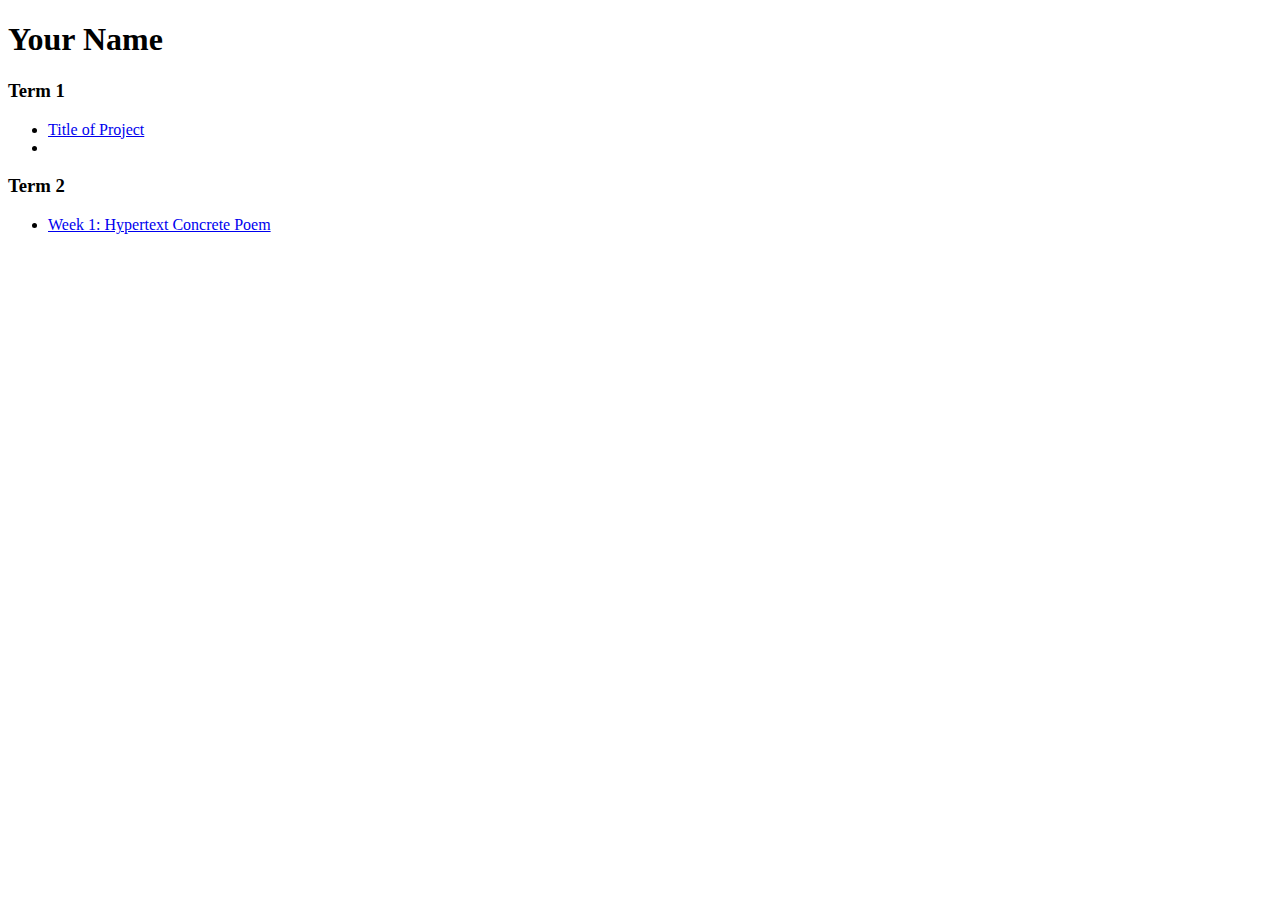
==== index.html @ aa2e7eb6 "original" ====
<!DOCTYPE html>
<html>
    <head>
        <meta charset="UTF-8">
        <title>WCC Portfolio</title>
    </head>
    <body>

        <!--This is a comment in HTML-->

        <!--This week we are keeping things very simple, please do not add anything extra, no CSS styling etc.-->

        <!--Change to your full name below-->
        <h1>Your Name</h1>

        <h3>Term 1</h3>

        <!--Add two to five links to projects from last term that you should host on github-->
        <ul>
            <li>
                <!--This is a link, the href value should contain the url or relative path to a page. / means the root folder of the directory structure-->
                <a href="/">Title of Project</a>
            </li>
            <li>
                <!-- Keep adding as many new list items with links as you need-->
            </li>
        </ul>

        <h3>Term 2</h3>

        <!-- Change the href attribute value from / to the url to your project -->
        <ul>
            <li>
                <a href="/">Week 1: Hypertext Concrete Poem</a>
            </li>
        </ul>

    </body>
</html>
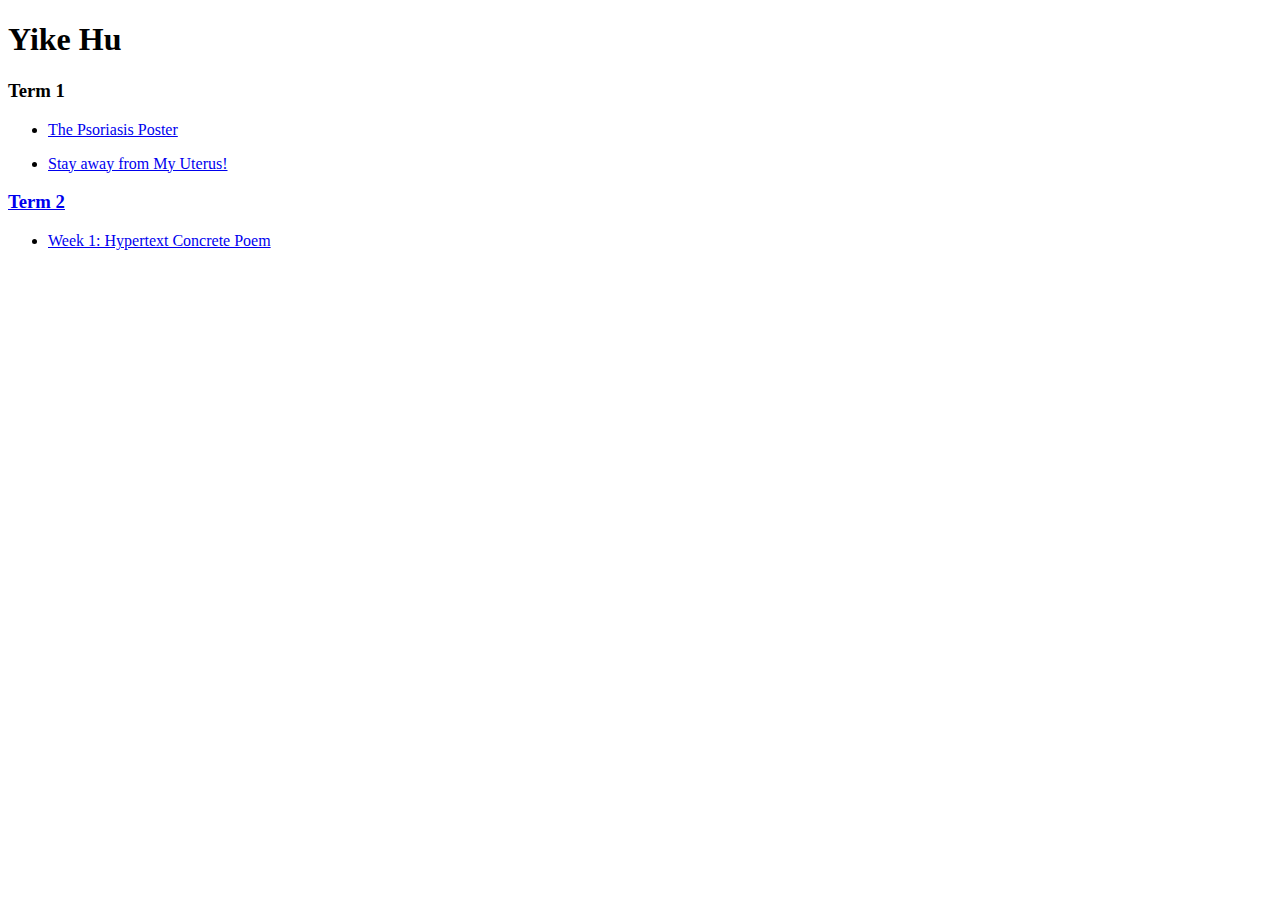
==== commit a86eebcd: "1.23" ====
--- a/index.html
+++ b/index.html
@@ -11,7 +11,7 @@
         <!--This week we are keeping things very simple, please do not add anything extra, no CSS styling etc.-->
 
         <!--Change to your full name below-->
-        <h1>Your Name</h1>
+        <h1>Yike Hu</h1>
 
         <h3>Term 1</h3>
 
@@ -19,10 +19,13 @@
         <ul>
             <li>
                 <!--This is a link, the href value should contain the url or relative path to a page. / means the root folder of the directory structure-->
-                <a href="/">Title of Project</a>
+                <a href="https://vimeo.com/790653740">The Psoriasis Poster</p>
             </li>
+                
             <li>
+                <a href="https://vimeo.com/780585322">Stay away from My Uterus!</p>
                 <!-- Keep adding as many new list items with links as you need-->
+                
             </li>
         </ul>
 
@@ -31,7 +34,7 @@
         <!-- Change the href attribute value from / to the url to your project -->
         <ul>
             <li>
-                <a href="/">Week 1: Hypertext Concrete Poem</a>
+                <a href="/Users/val/Documents/GitHub/week1_assignment/index.html">Week 1: Hypertext Concrete Poem</p>
             </li>
         </ul>
 
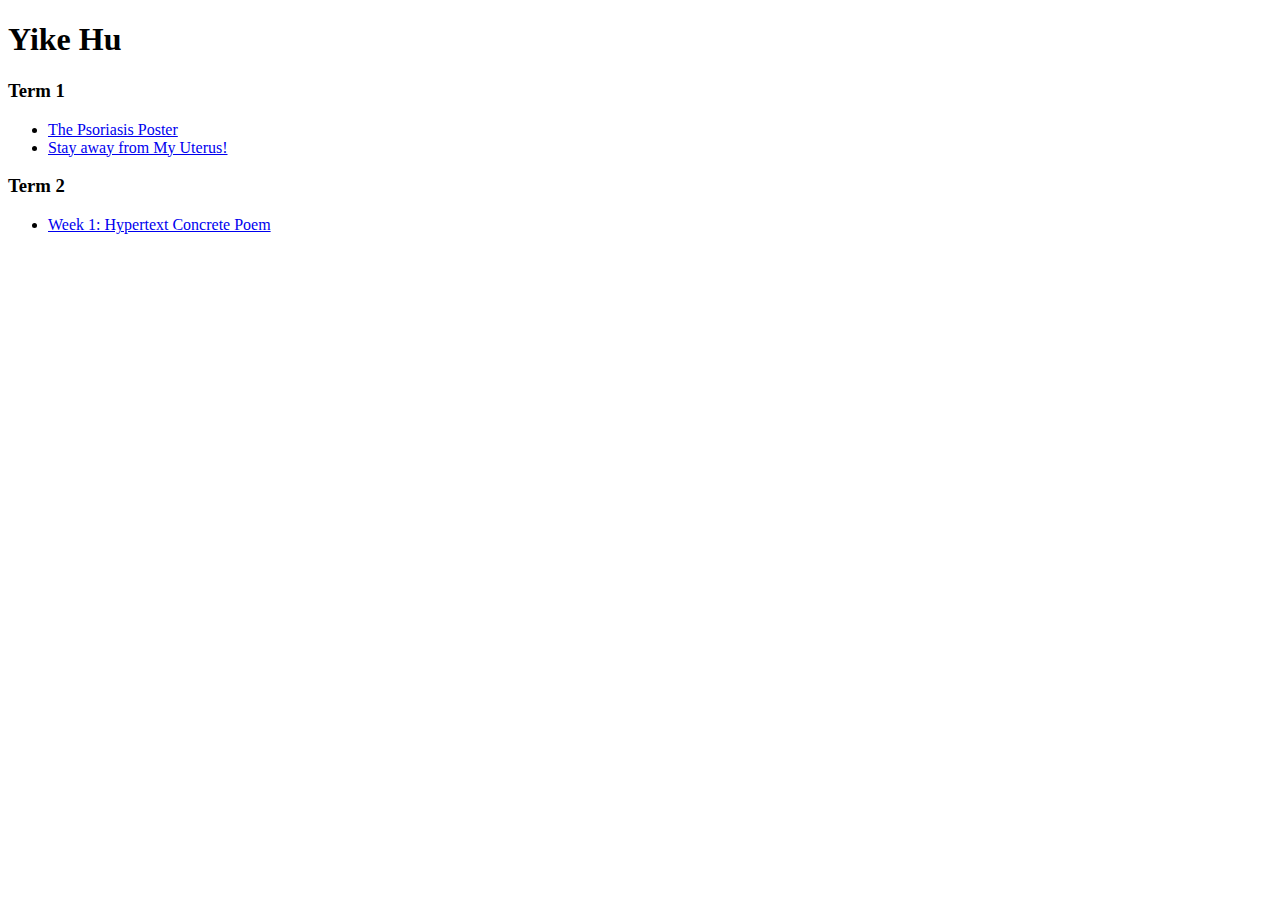
==== commit 7c52eb21: "update1" ====
--- a/index.html
+++ b/index.html
@@ -19,22 +19,22 @@
         <ul>
             <li>
                 <!--This is a link, the href value should contain the url or relative path to a page. / means the root folder of the directory structure-->
-                <a href="https://vimeo.com/790653740">The Psoriasis Poster</p>
+                <a href="https://vimeo.com/790653740">The Psoriasis Poster</a>
             </li>
                 
             <li>
-                <a href="https://vimeo.com/780585322">Stay away from My Uterus!</p>
                 <!-- Keep adding as many new list items with links as you need-->
-                
+                <a href="https://vimeo.com/780585322">Stay away from My Uterus!</a>
             </li>
         </ul>
+
 
         <h3>Term 2</h3>
 
         <!-- Change the href attribute value from / to the url to your project -->
         <ul>
             <li>
-                <a href="/Users/val/Documents/GitHub/week1_assignment/index.html">Week 1: Hypertext Concrete Poem</p>
+                <a href="https://yiiikkkeya.github.io/week1_assignment/">Week 1: Hypertext Concrete Poem</a>
             </li>
         </ul>
 
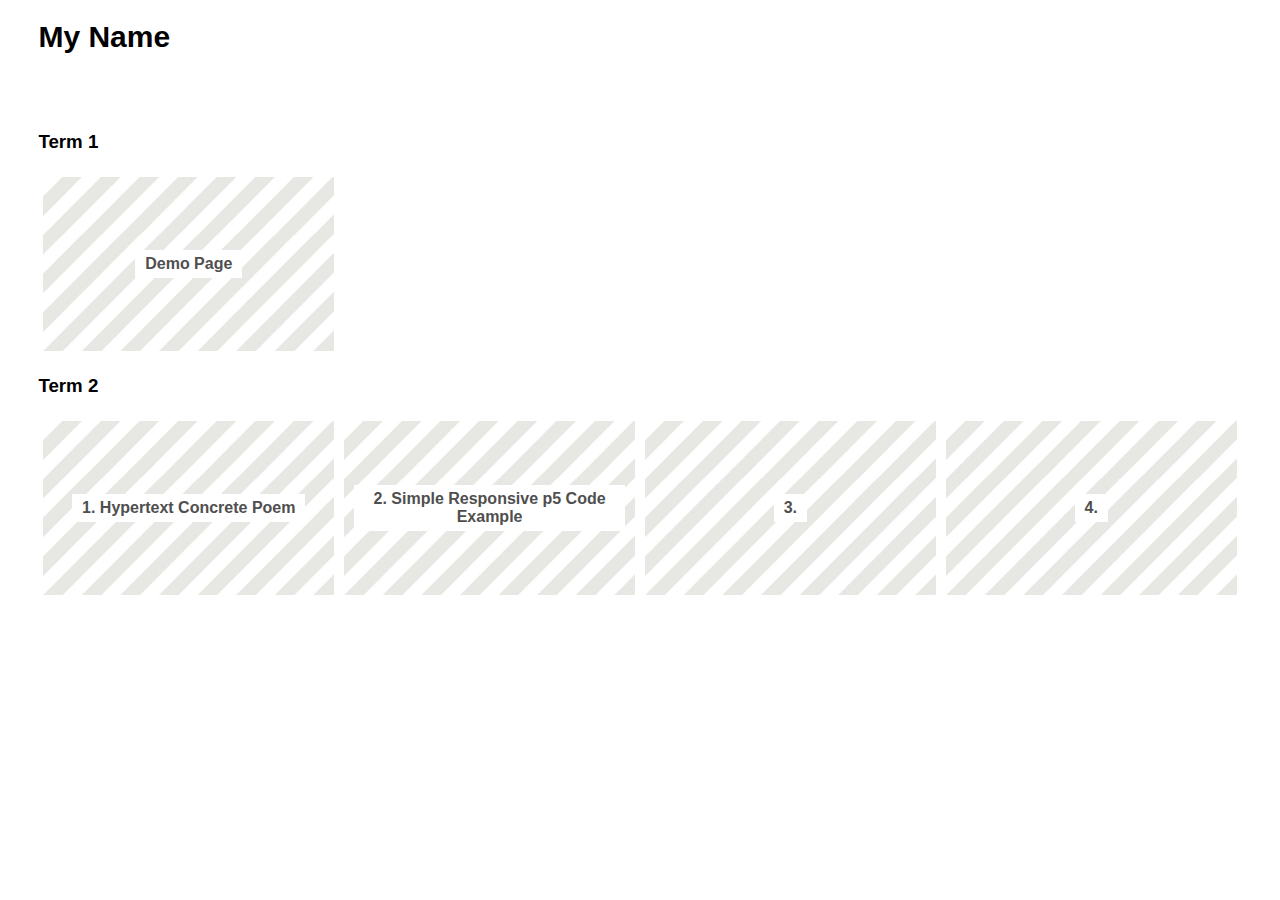
==== commit 42049914: "2" ====
--- a/index.html
+++ b/index.html
@@ -2,41 +2,70 @@
 <html>
     <head>
         <meta charset="UTF-8">
+
+        <!-- meta viewport tag needed to make site responsive on mobile devices https://developer.mozilla.org/en-US/docs/Web/HTML/Viewport_meta_tag -->
+        <meta name="viewport" content="width=device-width, initial-scale=1" />
+
         <title>WCC Portfolio</title>
+
+        <link rel="stylesheet" href="./css/style.css">
+
     </head>
     <body>
 
-        <!--This is a comment in HTML-->
+        <header>
+            <h1>My Name</h1>
 
-        <!--This week we are keeping things very simple, please do not add anything extra, no CSS styling etc.-->
+        </header>
 
-        <!--Change to your full name below-->
-        <h1>Yike Hu</h1>
+        <main>
+            <h3>Term 1</h3>
+            <section class="flex-container">
+                <div class="flex-item"> 
+                    <a href="./html-demo-page">
+                        <h4>Demo Page</h4>
+                    </a>
+                </div>
+            </section>
 
-        <h3>Term 1</h3>
+            <h3>Term 2</h3>
+            <section class="flex-container">
 
-        <!--Add two to five links to projects from last term that you should host on github-->
-        <ul>
-            <li>
-                <!--This is a link, the href value should contain the url or relative path to a page. / means the root folder of the directory structure-->
-                <a href="https://vimeo.com/790653740">The Psoriasis Poster</a>
-            </li>
+                <div class="flex-item"> 
+                    <a href="https://rebecca-aston.github.io/hypertext-concrete-poetry/">
+                        <h4>1. Hypertext Concrete Poem</h4>
+                    </a>
+                </div>
+         
+                <div class="flex-item"> 
+                    <a href="https://rebecca-aston.github.io/simple-responsive-3D/">
+                        <h4>2. Simple Responsive p5 Code Example </h4>
+                    </a>
+                </div>
+
+                <div class="flex-item"> 
+                    <a href="#">
+                        <h4>3.</h4>
+                    </a>
+                </div>
+
+                <div class="flex-item"> 
+                    <a href="#">
+                        <h4>4.</h4>
+                    </a>
+                </div>
+
+                    <!-- Keep adding per week -->
+
                 
-            <li>
-                <!-- Keep adding as many new list items with links as you need-->
-                <a href="https://vimeo.com/780585322">Stay away from My Uterus!</a>
-            </li>
-        </ul>
+            </section> 
 
-
-        <h3>Term 2</h3>
-
-        <!-- Change the href attribute value from / to the url to your project -->
-        <ul>
-            <li>
-                <a href="https://yiiikkkeya.github.io/week1_assignment/">Week 1: Hypertext Concrete Poem</a>
-            </li>
-        </ul>
+        </main>
+        <footer>
+           <!-- normally information like contact details etc  -->
+           <!-- read more about semantic HTML https://www.w3schools.com/html/html5_semantic_elements.asp -->
+           
+        </footer>
 
     </body>
 </html>--- a/css/style.css
+++ b/css/style.css
@@ -0,0 +1,135 @@
+
+/*This is a comment in CSS*/
+
+body{
+    font-family: Verdana, sans-serif;
+    margin: 0;
+}
+
+h1{
+    font-size: 30px;
+    
+}
+
+p{
+    font-size: 16px;
+}
+
+header{
+    padding:0 3%;
+}
+
+main{
+    width:100%;
+    max-width:1400px; /* means it won't be larger than 1200px on larger screens */
+    box-sizing: border-box;
+    margin: 0 auto;
+    padding: 3%;
+
+}
+
+footer{
+    width:100%;
+    min-height:100px;
+}
+
+
+/* Flex layouts are one of the easier ways to style responsive layouts that work on all devices */
+/* https://developer.mozilla.org/en-US/docs/Learn/CSS/CSS_layout/Flexbox */
+
+.flex-container{
+    display: flex; /* all children will now be flex items */
+    flex-direction: row; /* other option is column */
+    flex-wrap: wrap; /* means the children will wrap to a new line */
+}
+
+.flex-item{
+    display: flex;
+    /* the following three items can be put on one line: https://developer.mozilla.org/en-US/docs/Web/CSS/flex */
+    flex-grow: 0;
+    flex-shrink: 0;
+    flex-basis: 25%; /*width of the box, take up a quarter of the parent's size*/
+    box-sizing: border-box; /*this means that we can add padding, line below, and still only take 25% width of parent*/
+    padding: 5px;
+}
+
+.flex-item a{
+    display: flex;
+    width: 100%;
+    height: 0;
+    padding: 30% 0;
+    background-image: url(../assets/images/lightgrey-line.jpeg); /*change the image to one of you choice */
+    background-position: center;
+    background-size: 100%;
+    justify-content: center;
+    align-items: center;
+    text-align: center;
+    text-decoration: none;
+    color:#4f4f4f;
+    transition: all 0.2s; /* CSS transitions https://developer.mozilla.org/en-US/docs/Web/CSS/CSS_Transitions/Using_CSS_transitions */
+}
+
+/* want a different background image for each project? */
+/* try give each a tag a unique id in your HTML and then set different background images here*/
+/* EXAMPLE CSS: won't work if you just un-comment this:*/
+/* .flex-item a#my-special-id{
+    background-image: url(../assets/images/custom-image-name.jpeg); 
+} */
+
+
+.flex-item a:hover{
+    color:#bbbbbb;
+    background-size: 120%;
+}
+
+.flex-item h4{
+   margin:10px;
+   background-color: white;
+   padding:5px 10px;
+}
+
+
+/* Media Queries for responsive design */
+
+/* Un-comment the body background-colors to see bold debug color change between screen sizes */
+
+/* Extra large */
+@media screen and (max-width: 1200px) {
+    /* body {
+      background-color: rgb(0, 255, 162);
+    } */
+
+    .flex-item{
+        flex-basis: 33.33%; /*width of the box, take up a quarter of the parent's size*/
+    }
+}
+
+/* Large */
+@media screen and (max-width: 992px) {
+    /* body {
+      background-color: rgb(255, 81, 0);
+    } */
+
+}
+
+/* Medium */
+@media screen and (max-width: 768px) {
+    /* body {
+      background-color: rgb(255, 0, 191);
+    } */
+
+    .flex-item{
+        flex-basis: 50%; /*width of the box, take up a quarter of the parent's size*/
+    }
+}
+
+/* Small */
+@media screen and (max-width: 576px) {
+    /* body {
+      background-color: blue;
+    } */
+
+    .flex-item{
+        flex-basis: 100%; /*width of the box, take up a quarter of the parent's size*/
+    }
+}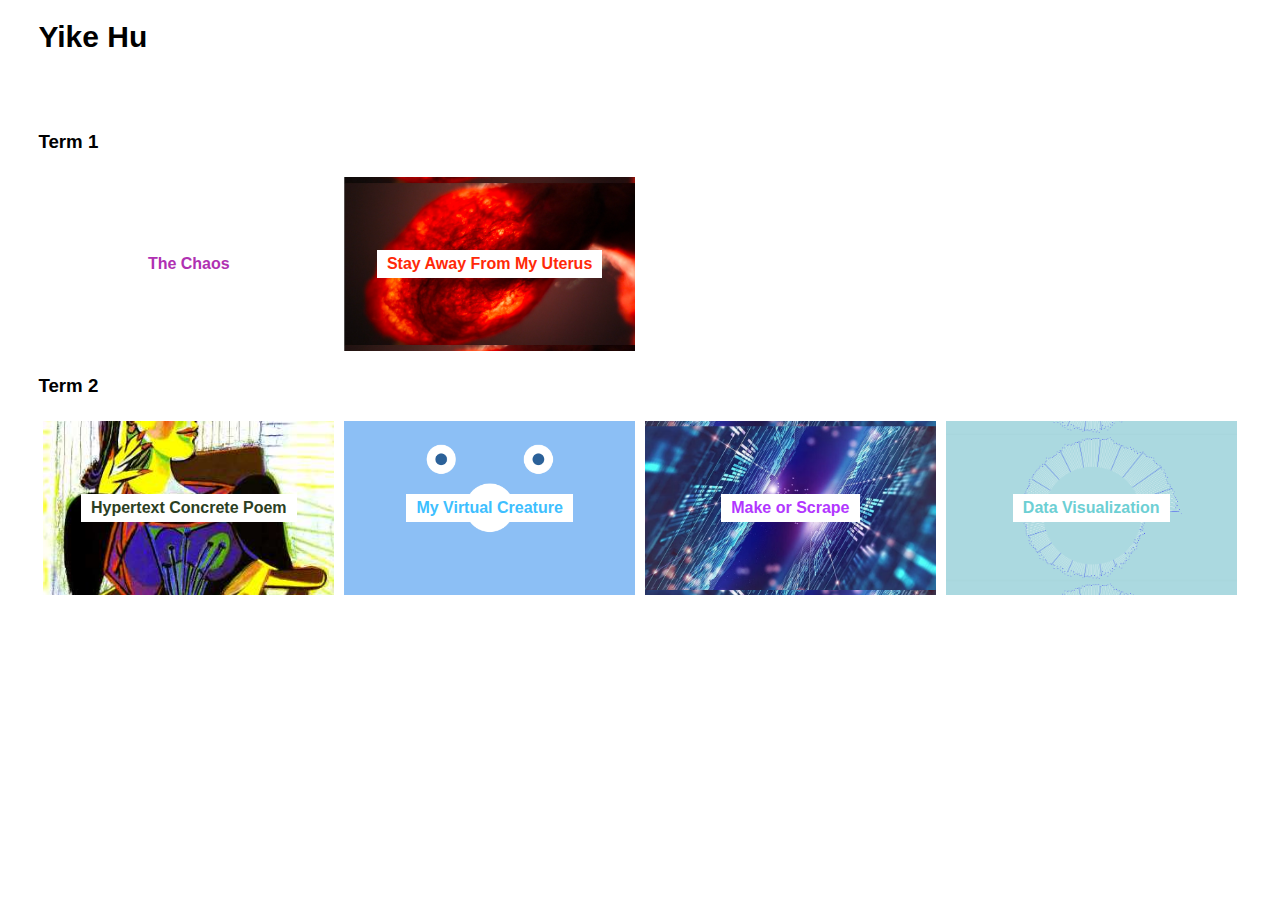
==== commit 48338187: "2.12" ====
--- a/index.html
+++ b/index.html
@@ -6,7 +6,7 @@
         <!-- meta viewport tag needed to make site responsive on mobile devices https://developer.mozilla.org/en-US/docs/Web/HTML/Viewport_meta_tag -->
         <meta name="viewport" content="width=device-width, initial-scale=1" />
 
-        <title>WCC Portfolio</title>
+        <title>Yike Hu's Portfolio</title>
 
         <link rel="stylesheet" href="./css/style.css">
 
@@ -14,7 +14,7 @@
     <body>
 
         <header>
-            <h1>My Name</h1>
+            <h1>Yike Hu</h1>
 
         </header>
 
@@ -22,40 +22,45 @@
             <h3>Term 1</h3>
             <section class="flex-container">
                 <div class="flex-item"> 
-                    <a href="./html-demo-page">
-                        <h4>Demo Page</h4>
+                    <a href="https://yiiikkkeya.github.io/term1_midterm_project/" id="Chaos">
+                        <h4 id="Chaos">The Chaos</h4>
                     </a>
                 </div>
+
+                <div class="flex-item"> 
+                    <a href="https://vimeo.com/780585322" id="Uterus">
+                        <h4 id="Uterus">Stay Away From My Uterus</h4>
+                    </a>
+                </div>
+
             </section>
 
             <h3>Term 2</h3>
             <section class="flex-container">
 
                 <div class="flex-item"> 
-                    <a href="https://rebecca-aston.github.io/hypertext-concrete-poetry/">
-                        <h4>1. Hypertext Concrete Poem</h4>
+                    <a href="https://yiiikkkeya.github.io/week1_assignment/" id="Poem">
+                        <h4 id="Poem">Hypertext Concrete Poem</h4>
                     </a>
                 </div>
          
                 <div class="flex-item"> 
-                    <a href="https://rebecca-aston.github.io/simple-responsive-3D/">
-                        <h4>2. Simple Responsive p5 Code Example </h4>
+                    <a href="https://yiiikkkeya.github.io/tama_new/" id="tama">
+                        <h4 id="tama"> My Virtual Creature </h4>
                     </a>
                 </div>
 
                 <div class="flex-item"> 
-                    <a href="#">
-                        <h4>3.</h4>
+                    <a href="https://github.com/yiiikkkeya/make_or_scrape" id="make-scrape">
+                        <h4 id="make-scrape"> Make or Scrape </h4>
                     </a>
                 </div>
 
                 <div class="flex-item"> 
-                    <a href="#">
-                        <h4>4.</h4>
+                    <a href="https://yiiikkkeya.github.io/Dataset_Two_Ways/" id="data-visualization">
+                        <h4 id="data-visualization"> Data Visualization</h4>
                     </a>
                 </div>
-
-                    <!-- Keep adding per week -->
 
                 
             </section> 
--- a/css/style.css
+++ b/css/style.css
@@ -76,6 +76,35 @@
     background-image: url(../assets/images/custom-image-name.jpeg); 
 } */
 
+.flex-item a#Chaos{
+    background-image: url(../assets/images/img1.png); 
+    color:#b031b2;
+}
+
+.flex-item a#Uterus{
+    background-image: url(../assets/images/img2.png); 
+    color:#ff2908;
+}
+
+.flex-item a#Poem{
+    background-image: url(../assets/images/img3.jpeg); 
+    color:#2c3f23;
+}
+
+.flex-item a#tama{
+    background-image: url(../assets/images/img4.png); 
+    color:#3ebfff;
+}
+
+.flex-item a#make-scrape{
+    background-image: url(../assets/images/img5.png); 
+    color:#b237ff;
+}
+
+.flex-item a#data-visualization{
+    background-image: url(../assets/images/img6.png); 
+    color:#6dcfd4;
+}
 
 .flex-item a:hover{
     color:#bbbbbb;
@@ -84,7 +113,7 @@
 
 .flex-item h4{
    margin:10px;
-   background-color: white;
+   background-color: rgb(255, 255, 255);
    padding:5px 10px;
 }
 
@@ -95,9 +124,9 @@
 
 /* Extra large */
 @media screen and (max-width: 1200px) {
-    /* body {
-      background-color: rgb(0, 255, 162);
-    } */
+    body {
+      background-color: rgb(188, 255, 230);
+    }
 
     .flex-item{
         flex-basis: 33.33%; /*width of the box, take up a quarter of the parent's size*/
@@ -106,17 +135,17 @@
 
 /* Large */
 @media screen and (max-width: 992px) {
-    /* body {
-      background-color: rgb(255, 81, 0);
-    } */
+    body {
+      background-color: rgb(255, 242, 159);
+    }
 
 }
 
 /* Medium */
 @media screen and (max-width: 768px) {
-    /* body {
-      background-color: rgb(255, 0, 191);
-    } */
+    body {
+      background-color: rgb(246, 192, 232);
+    }
 
     .flex-item{
         flex-basis: 50%; /*width of the box, take up a quarter of the parent's size*/
@@ -125,9 +154,9 @@
 
 /* Small */
 @media screen and (max-width: 576px) {
-    /* body {
-      background-color: blue;
-    } */
+    body {
+      background-color: rgb(206, 206, 255);
+    }
 
     .flex-item{
         flex-basis: 100%; /*width of the box, take up a quarter of the parent's size*/
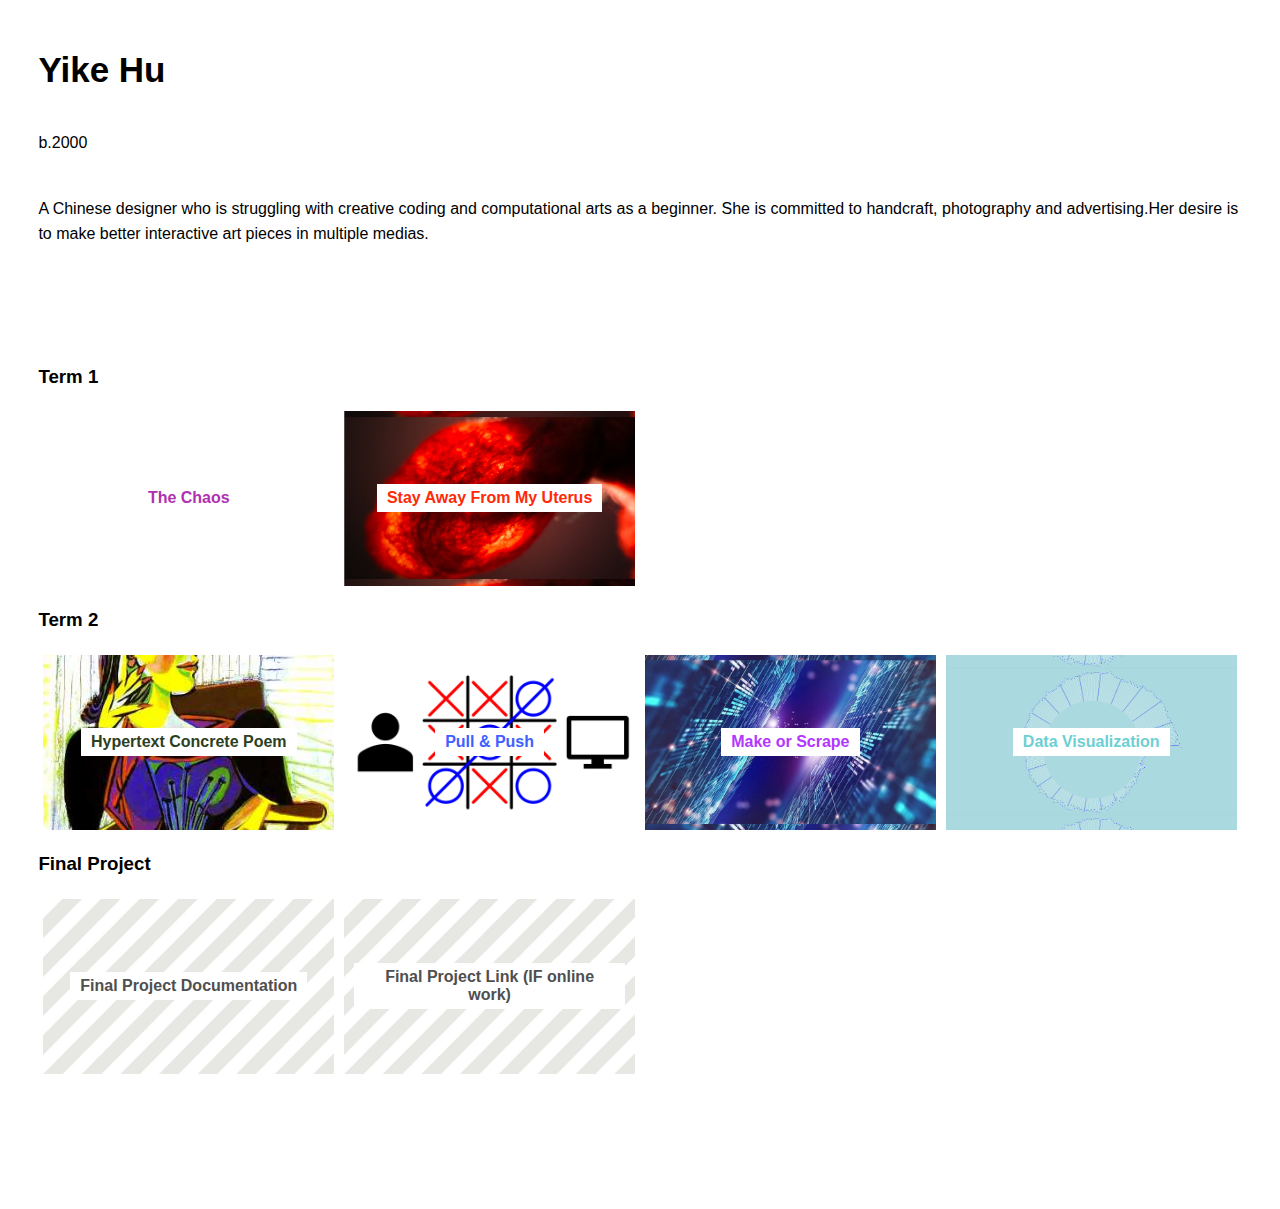
==== commit 32e19d56: "27" ====
--- a/index.html
+++ b/index.html
@@ -14,7 +14,11 @@
     <body>
 
         <header>
-            <h1>Yike Hu</h1>
+            <section class="centered-content">
+                <h1>Yike Hu</h1>
+                <p>b.2000</p>
+                <p>A Chinese designer who is struggling with creative coding and computational arts as a beginner. She is committed to handcraft, photography and advertising.Her desire is to make better interactive art pieces in multiple medias.</p>
+            </section>
 
         </header>
 
@@ -45,8 +49,8 @@
                 </div>
          
                 <div class="flex-item"> 
-                    <a href="https://yiiikkkeya.github.io/tama_new/" id="tama">
-                        <h4 id="tama"> My Virtual Creature </h4>
+                    <a href="https://yiiikkkeya.github.io/pull-push-by-Jia-Ke/" id="tama">
+                        <h4 id="tama"> Pull & Push </h4>
                     </a>
                 </div>
 
@@ -65,6 +69,20 @@
                 
             </section> 
 
+            <h3>Final Project</h3>
+            <section class="flex-container">
+                <div class="flex-item"> 
+                    <a href="./final-project-documentation">
+                        <h4>Final Project Documentation</h4>
+                    </a>
+                </div>
+                <div class="flex-item"> 
+                    <a href="https://rebecca-aston.github.io/creatures-web-app-simple/">
+                        <h4>Final Project Link (IF online work)</h4>
+                    </a>
+                </div>
+            </section>
+
         </main>
         <footer>
            <!-- normally information like contact details etc  -->
--- a/css/style.css
+++ b/css/style.css
@@ -6,31 +6,91 @@
     margin: 0;
 }
 
-h1{
-    font-size: 30px;
-    
-}
-
+header h1{
+    font-size: 35px;
+    margin:20px 0;
+}
+header h2{
+    font-size: 20px;
+    margin: 0px 0px 40px 0px;
+    font-weight: normal;
+    font-style: italic;
+}
+
+main.documentation-page h3{
+    margin-top: 40px;
+}
+
+li{
+    font-family: Helvetica, sans-serif;
+    font-size: 16px;
+    line-height: 1.6em;
+}
 p{
     font-size: 16px;
-}
-
+    line-height: 1.6em;
+    margin: 2.5em 0;
+    font-family: Helvetica, sans-serif;
+}
+
+main,
 header{
-    padding:0 3%;
-}
-
-main{
     width:100%;
     max-width:1400px; /* means it won't be larger than 1200px on larger screens */
     box-sizing: border-box;
     margin: 0 auto;
-    padding: 3%;
-
+    padding: 30px 3%;
+}
+
+header.documentation-header{
+    padding: 0 3%;
+}
+
+.documentation-header section,
+main.documentation-page section{
+    margin: 10px 10%;
 }
 
 footer{
     width:100%;
     min-height:100px;
+}
+
+
+nav{
+    padding:10px 3%;
+}
+
+nav a{
+    color: black;
+    text-decoration: none;
+}
+nav a:hover{
+    color: grey;
+}
+
+.center-text{
+    text-align: center;
+}
+
+img{
+    width: 100%;
+}
+
+/* original aspect ratio width="640" height="360" */
+.responsive-video{
+    position: relative;
+    width: 100%; /* adjust this and the padding-top to change how big it is*/
+    height: 0;
+    padding-top: 57%; /* padding top is in reltation to the width of parent, it preserves aspect ratio*/
+    /* margin: 0 auto; */ /*this would center your video in the section container*/
+}
+.responsive-video iframe{
+    position: absolute;
+    top:0;
+    left:0;
+    height: 100%;
+    width: 100%;
 }
 
 
@@ -51,6 +111,14 @@
     flex-basis: 25%; /*width of the box, take up a quarter of the parent's size*/
     box-sizing: border-box; /*this means that we can add padding, line below, and still only take 25% width of parent*/
     padding: 5px;
+}
+
+.flex-basis-third .flex-item{
+    flex-basis: 33.33%; 
+}
+
+.flex-basis-half .flex-item{
+    flex-basis: 50%; 
 }
 
 .flex-item a{
@@ -69,6 +137,41 @@
     transition: all 0.2s; /* CSS transitions https://developer.mozilla.org/en-US/docs/Web/CSS/CSS_Transitions/Using_CSS_transitions */
 }
 
+/* Flex layouts are one of the easier ways to style responsive layouts that work on all devices */
+/* https://developer.mozilla.org/en-US/docs/Learn/CSS/CSS_layout/Flexbox */
+
+.flex-container{
+    display: flex; /* all children will now be flex items */
+    flex-direction: row; /* other option is column */
+    flex-wrap: wrap; /* means the children will wrap to a new line */
+}
+
+.flex-item{
+    display: flex;
+    /* the following three items can be put on one line: https://developer.mozilla.org/en-US/docs/Web/CSS/flex */
+    flex-grow: 0;
+    flex-shrink: 0;
+    flex-basis: 25%; /*width of the box, take up a quarter of the parent's size*/
+    box-sizing: border-box; /*this means that we can add padding, line below, and still only take 25% width of parent*/
+    padding: 5px;
+}
+
+.flex-item a{
+    display: flex;
+    width: 100%;
+    height: 0;
+    padding: 30% 0;
+    background-image: url(../assets/images/lightgrey-line.jpeg); /*change the image to one of you choice */
+    background-position: center;
+    background-size: 100%;
+    justify-content: center;
+    align-items: center;
+    text-align: center;
+    text-decoration: none;
+    color:#4f4f4f;
+    transition: all 0.2s; /* CSS transitions https://developer.mozilla.org/en-US/docs/Web/CSS/CSS_Transitions/Using_CSS_transitions */
+}
+
 /* want a different background image for each project? */
 /* try give each a tag a unique id in your HTML and then set different background images here*/
 /* EXAMPLE CSS: won't work if you just un-comment this:*/
@@ -93,7 +196,7 @@
 
 .flex-item a#tama{
     background-image: url(../assets/images/img4.png); 
-    color:#3ebfff;
+    color:#3e61ff;
 }
 
 .flex-item a#make-scrape{
@@ -125,7 +228,7 @@
 /* Extra large */
 @media screen and (max-width: 1200px) {
     body {
-      background-color: rgb(188, 255, 230);
+      background-color: rgb(221, 245, 235);
     }
 
     .flex-item{
@@ -136,7 +239,7 @@
 /* Large */
 @media screen and (max-width: 992px) {
     body {
-      background-color: rgb(255, 242, 159);
+      background-color: rgb(246, 241, 210);
     }
 
 }
@@ -144,7 +247,7 @@
 /* Medium */
 @media screen and (max-width: 768px) {
     body {
-      background-color: rgb(246, 192, 232);
+      background-color: rgb(239, 218, 226);
     }
 
     .flex-item{
@@ -155,7 +258,7 @@
 /* Small */
 @media screen and (max-width: 576px) {
     body {
-      background-color: rgb(206, 206, 255);
+      background-color: rgb(226, 226, 248);
     }
 
     .flex-item{
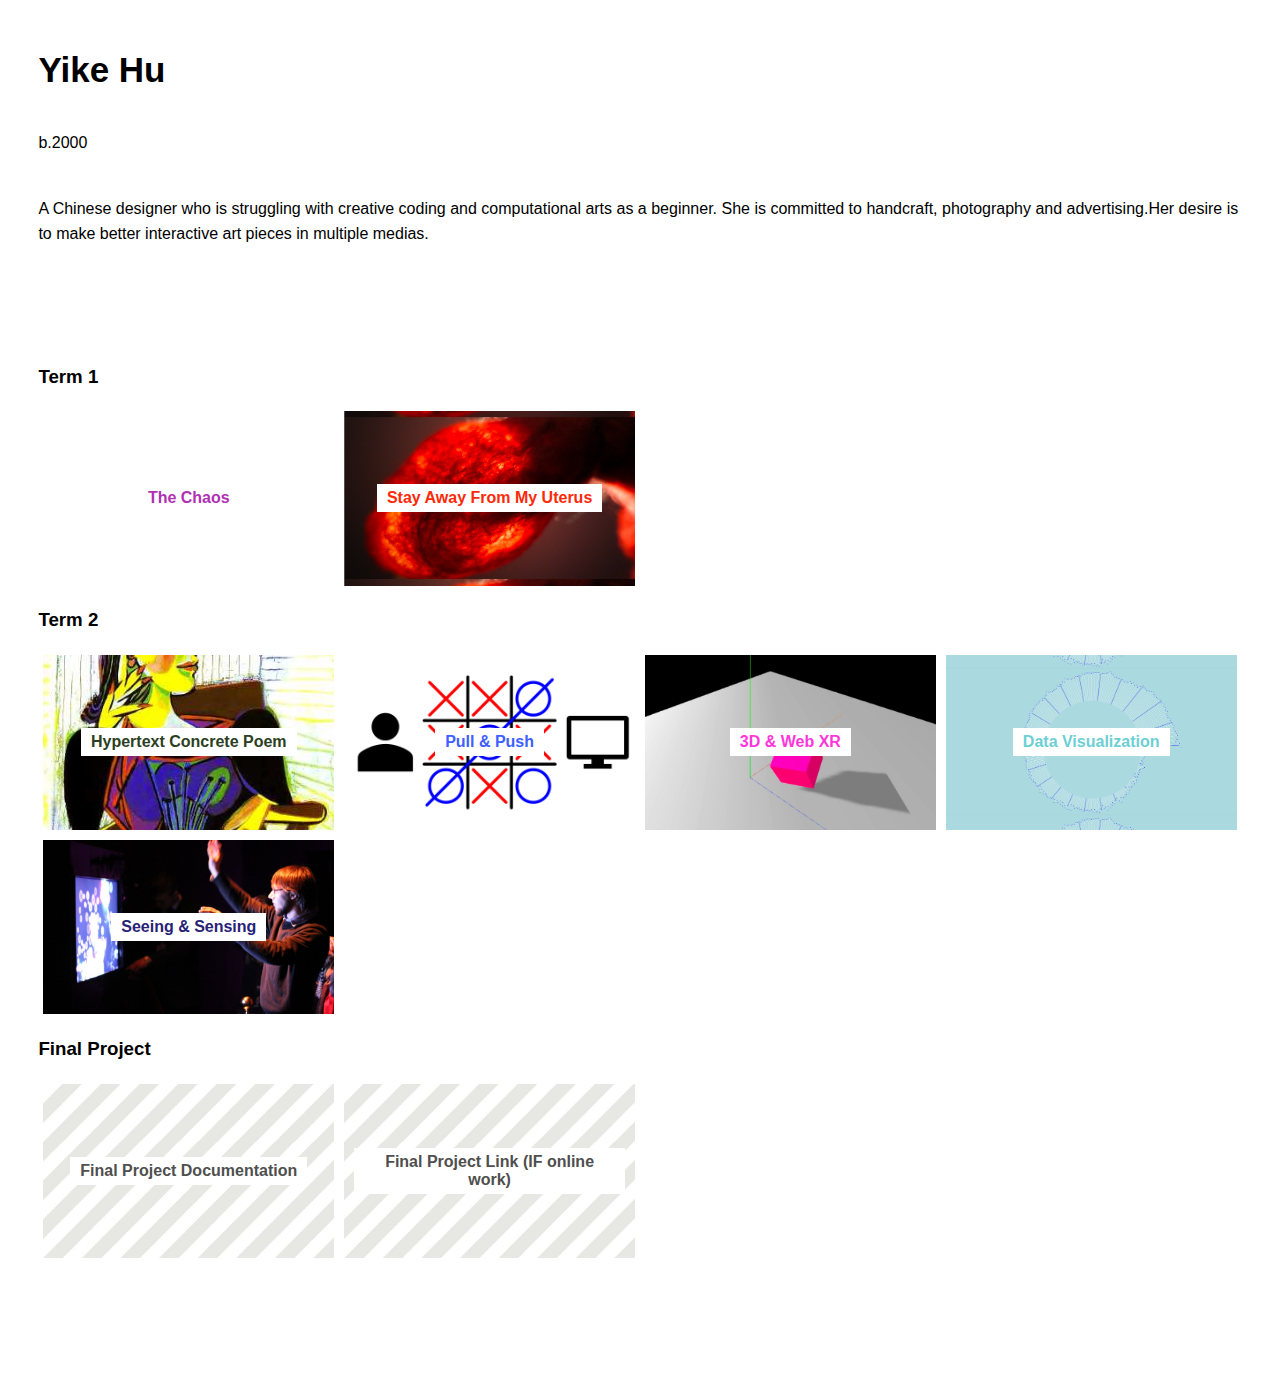
==== commit 3b8ebc30: "1" ====
--- a/index.html
+++ b/index.html
@@ -55,14 +55,20 @@
                 </div>
 
                 <div class="flex-item"> 
-                    <a href="https://github.com/yiiikkkeya/make_or_scrape" id="make-scrape">
-                        <h4 id="make-scrape"> Make or Scrape </h4>
+                    <a href="https://vimeo.com/821562906?share=copy" id="make-scrape">
+                        <h4 id="make-scrape"> 3D & Web XR </h4>
                     </a>
                 </div>
 
                 <div class="flex-item"> 
                     <a href="https://yiiikkkeya.github.io/Dataset_Two_Ways/" id="data-visualization">
                         <h4 id="data-visualization"> Data Visualization</h4>
+                    </a>
+                </div>
+
+                <div class="flex-item"> 
+                    <a href="https://yiiikkkeya.github.io/seeing-sensing/" id="seeingsensing">
+                        <h4 id="seeingsensing"> Seeing & Sensing</h4>
                     </a>
                 </div>
 
--- a/css/style.css
+++ b/css/style.css
@@ -201,12 +201,17 @@
 
 .flex-item a#make-scrape{
     background-image: url(../assets/images/img5.png); 
-    color:#b237ff;
+    color:#ff37da;
 }
 
 .flex-item a#data-visualization{
     background-image: url(../assets/images/img6.png); 
     color:#6dcfd4;
+}
+
+.flex-item a#seeingsensing{
+    background-image: url(../assets/images/img7.jpeg); 
+    color:#282376;
 }
 
 .flex-item a:hover{
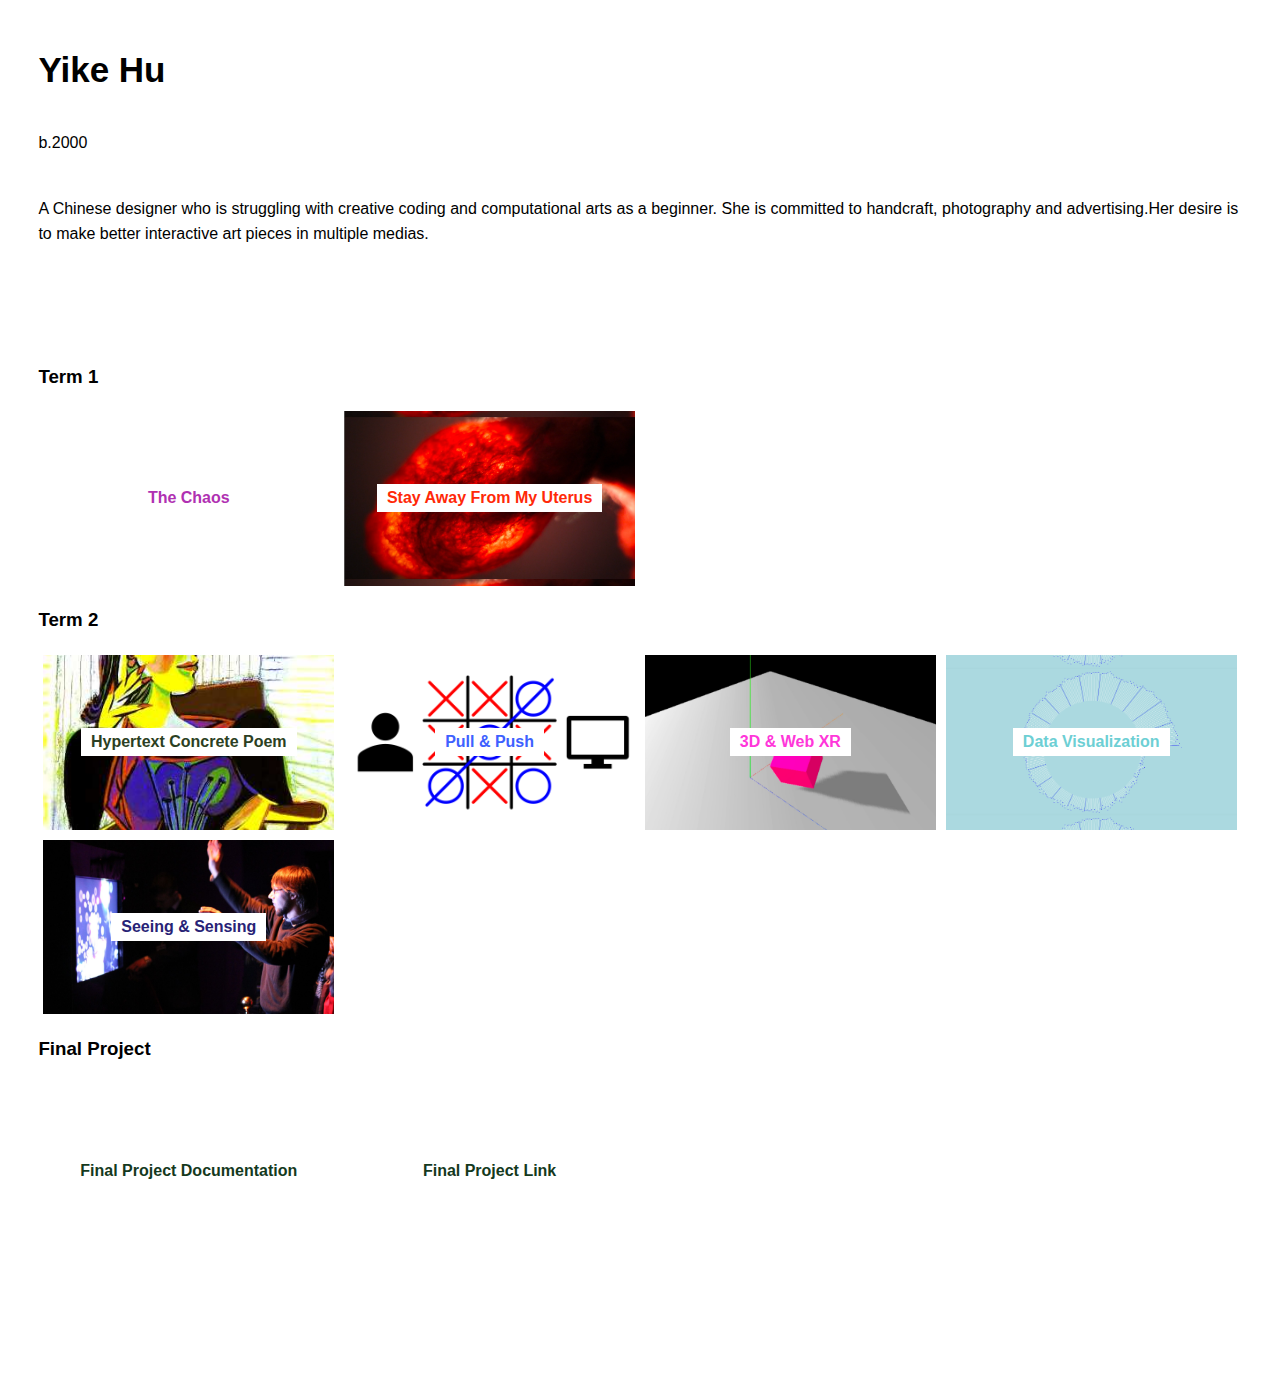
==== commit 30b55e66: "new" ====
--- a/index.html
+++ b/index.html
@@ -78,13 +78,13 @@
             <h3>Final Project</h3>
             <section class="flex-container">
                 <div class="flex-item"> 
-                    <a href="./final-project-documentation">
-                        <h4>Final Project Documentation</h4>
+                    <a href="./final-project-documentation" id="finaldocumentation">
+                        <h4 id="finaldocumentation"> Final Project Documentation</h4>
                     </a>
                 </div>
                 <div class="flex-item"> 
-                    <a href="https://rebecca-aston.github.io/creatures-web-app-simple/">
-                        <h4>Final Project Link (IF online work)</h4>
+                    <a href="https://yiiikkkeya.github.io/wcc2_final/" id="finallink">
+                        <h4 id="finallink"> Final Project Link</h4>
                     </a>
                 </div>
             </section>
--- a/css/style.css
+++ b/css/style.css
@@ -214,6 +214,16 @@
     color:#282376;
 }
 
+.flex-item a#finaldocumentation{
+    background-image: url(../assets/images/3.png); 
+    color:#14391d;
+}
+
+.flex-item a#finallink{
+    background-image: url(../assets/images/4.png); 
+    color:#14391d;
+}
+
 .flex-item a:hover{
     color:#bbbbbb;
     background-size: 120%;
